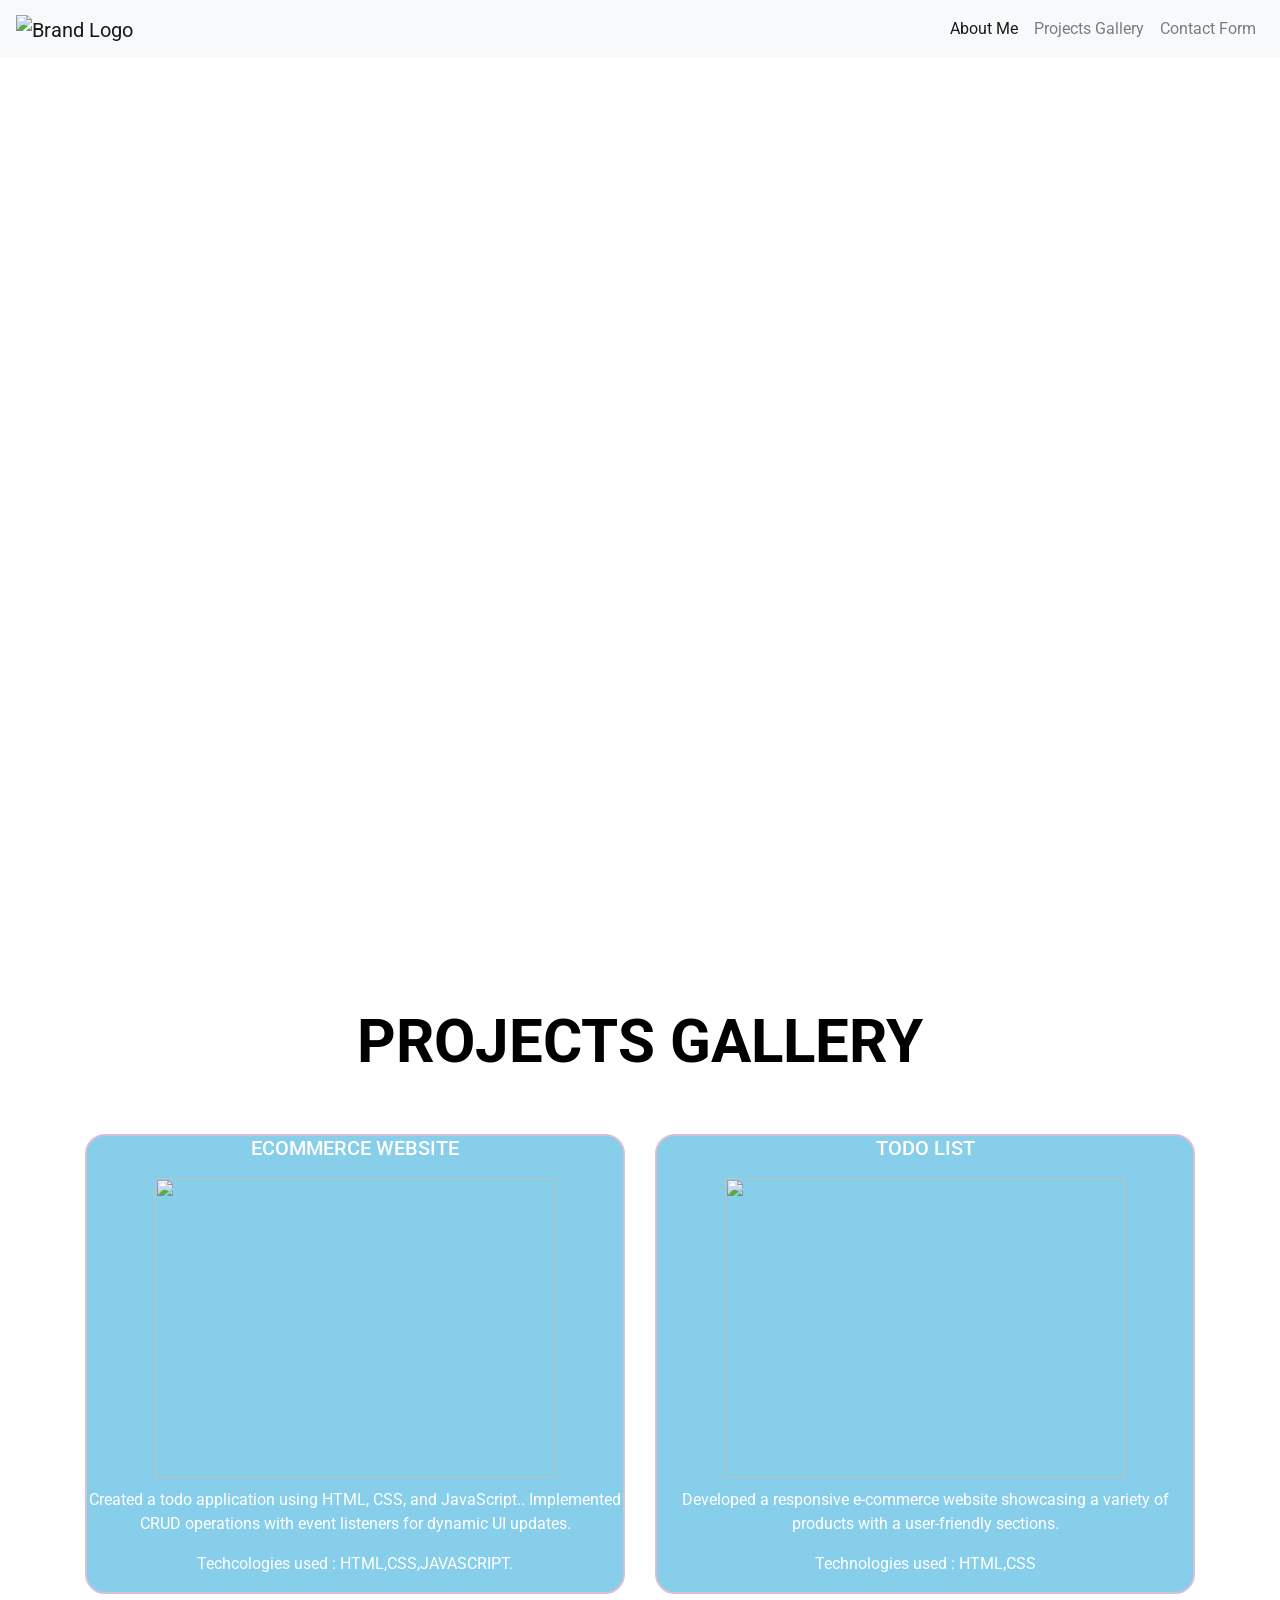
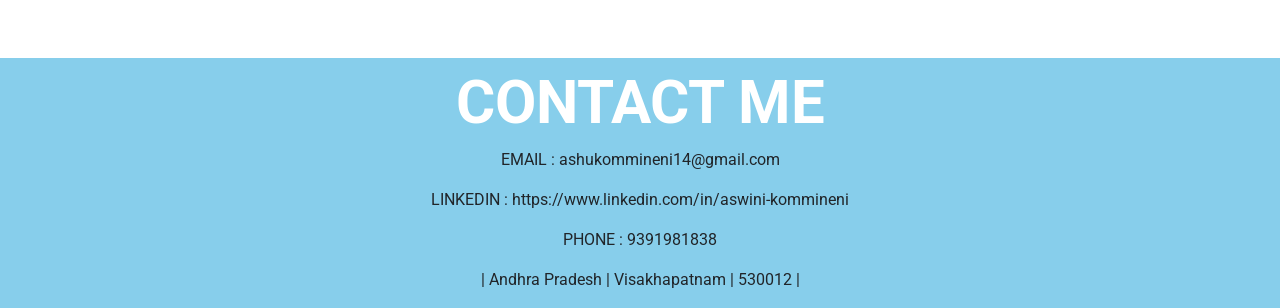
==== portfolio.html @ 0c98e852 "Add files via upload" ====
<!DOCTYPE html>
<html lang="en">
<head>
    <link rel="stylesheet" href="portfolio.css">
    <link rel="stylesheet" href="https://stackpath.bootstrapcdn.com/bootstrap/4.5.2/css/bootstrap.min.css" integrity="sha384-JcKb8q3iqJ61gNV9KGb8thSsNjpSL0n8PARn9HuZOnIxN0hoP+VmmDGMN5t9UJ0Z" crossorigin="anonymous">
    <script src="https://code.jquery.com/jquery-3.5.1.slim.min.js" integrity="sha384-DfXdz2htPH0lsSSs5nCTpuj/zy4C+OGpamoFVy38MVBnE+IbbVYUew+OrCXaRkfj" crossorigin="anonymous"></script>
    <script src="https://cdn.jsdelivr.net/npm/popper.js@1.16.1/dist/umd/popper.min.js" integrity="sha384-9/reFTGAW83EW2RDu2S0VKaIzap3H66lZH81PoYlFhbGU+6BZp6G7niu735Sk7lN" crossorigin="anonymous"></script>
    <script src="https://stackpath.bootstrapcdn.com/bootstrap/4.5.2/js/bootstrap.min.js" integrity="sha384-B4gt1jrGC7Jh4AgTPSdUtOBvfO8shuf57BaghqFfPlYxofvL8/KUEfYiJOMMV+rV" crossorigin="anonymous"></script>
    
</head>
<body>
    <nav class="navbar navbar-expand-lg navbar-light bg-light">
        <a class="navbar-brand" href="#">
            <img src="https://w7.pngwing.com/pngs/449/539/png-transparent-career-portfolio-artist-s-portfolio-portfolio-miscellaneous-angle-kitchen-thumbnail.png" class="img-fluid" alt="Brand Logo">
        </a>
        <button class="navbar-toggler" type="button" data-toggle="collapse" data-target="#navbarNavAltMarkup" aria-controls="navbarNavAltMarkup" aria-expanded="false" aria-label="Toggle navigation">
            <span class="navbar-toggler-icon"></span>
        </button>
        <div class="collapse navbar-collapse" id="navbarNavAltMarkup">
            <div class="navbar-nav ml-auto">
                <a class="nav-link active" href="#aboutme">About Me<span class="sr-only">(current)</span></a>
                <a class="nav-link" href="#projects">Projects Gallery</a>
                <a class="nav-link" href="#contact">Contact Form</a>
            </div>
        </div>
    </nav>

    <div class="bg-image1 d-flex flex-column justify-content-center" id="aboutme">
        <div class="container">
            <div class="row">
                <div class="col-12">
                        <h class="h1style">Hi, I am Aswini Kommineni</h>
                        <p class="p1style">-Enthusiast Web Developer</p>
                </div>
            </div>
        </div>
    </div>

    

    <div class="projectsbg d-flex flex-column justify-content-center pt-5 pb-5 " id="projects">
        <div class="centeralign">
            <h1 class="projectsp">PROJECTS GALLERY</h1>
        </div>
        <div class="container">
            <div class="row">
                <div class="col-12 col-md-6 mb-3">
                        <div class="projectcard d-flex flex-column justify-content-center mt-5">
                            <h1 class="cardh">ECOMMERCE WEBSITE</h1>
                            <div class="centeralign">
                                <img class="imageh" src="https://influencermarketinghub.com/wp-content/uploads/2021/03/thegem-1024x522.jpg"/>
                            </div>
                            <p class="cardp">Created a todo application using HTML, CSS, and JavaScript.. Implemented CRUD operations with  event listeners for dynamic UI updates.</p>
                            <p class="cardp">Techcologies used : HTML,CSS,JAVASCRIPT.</p>
                        </div>
                </div>
                <div class="col-12 col-md-6 mb-3">
                    <div class="projectcard d-flex flex-column justify-content-center mt-5">
                        <h1 class="cardh">TODO LIST</h1>
                        <div class="centeralign">
                            <img class="imageh" src="https://media.geeksforgeeks.org/wp-content/uploads/20230518223324/Screenshot-from-2023-05-18-22-33-11.png"/>
                            <p class="cardp">Developed a responsive e-commerce website showcasing a variety of products with a user-friendly sections.</p>
                            <p class="cardp">Technologies used : HTML,CSS </p>
                        </div>    
                    </div>
                </div>
            </div>
        </div>
    </div>

    <div class="bgcontact d-flex flex-column " id="contact">
        <div class="centeralign">
            <h class="contacth">CONTACT ME</h>
        </div>
        <div class="container">
            <div class="row">
                <div class="col-12">
                      <p>EMAIL : ashukommineni14@gmail.com</p> 
                      <p>LINKEDIN : https://www.linkedin.com/in/aswini-kommineni</p> 
                      <p>PHONE : 9391981838</p>
                      <p>| Andhra Pradesh | Visakhapatnam | 530012 |</p>
                </div>
            </div>
        </div>
    </div>
</body>
</html>
---- portfolio.css ----
@import url("https://fonts.googleapis.com/css2?family=Bree+Serif&family=Caveat:wght@400;700&family=Lobster&family=Monoton&family=Open+Sans:ital,wght@0,400;0,700;1,400;1,700&family=Playfair+Display+SC:ital,wght@0,400;0,700;1,700&family=Playfair+Display:ital,wght@0,400;0,700;1,700&family=Roboto:ital,wght@0,400;0,700;1,400;1,700&family=Source+Sans+Pro:ital,wght@0,400;0,700;1,700&family=Work+Sans:ital,wght@0,400;0,700;1,700&display=swap");

.img-fluid{
    height:30px;
    width:50px;
   
}

.bg-image1
{
    height:100vh;
    background-image: url("https://c4.wallpaperflare.com/wallpaper/214/66/406/development-programming-language-programming-web-development-hd-wallpaper-preview.jpg");
    background-size : cover;
}

.h1style
{
    font-size: 60px;
    font-weight: bold;
    color: white;
}

.p1style
{
    font-size: 40px;
    font-weight: bold;
    color: white;
}

.centeralign
{
    text-align: center;
}

.projectcard
{
    text-align:center;
    border-radius: 20px;
    border-width:2px;
    border-style : solid;
    border-color: thistle;
    background-size:cover;
    background-color: skyblue;
}

.projectsbg
{
    height:100%;
    background-color : white;
    background-size: cover;
}


.cardh
{
    font-size: 20px;
    color:white;
}

.imageh
{
    margin:10px;
    height:300px;
    width:400px;
    
}

.cardp
{
    color:white;
}

.bgcontact
{
    background-color: skyblue;
    background-size: cover;
    height: 100%;
    text-align : center;
}

.contacth
{
    color:white;
    font-size: 60px;
    font-weight: bold;
}

.projectsp
{
    color:black;
    font-size: 60px;
    font-weight: bold;
}

.contactp
{
    color:white;
}
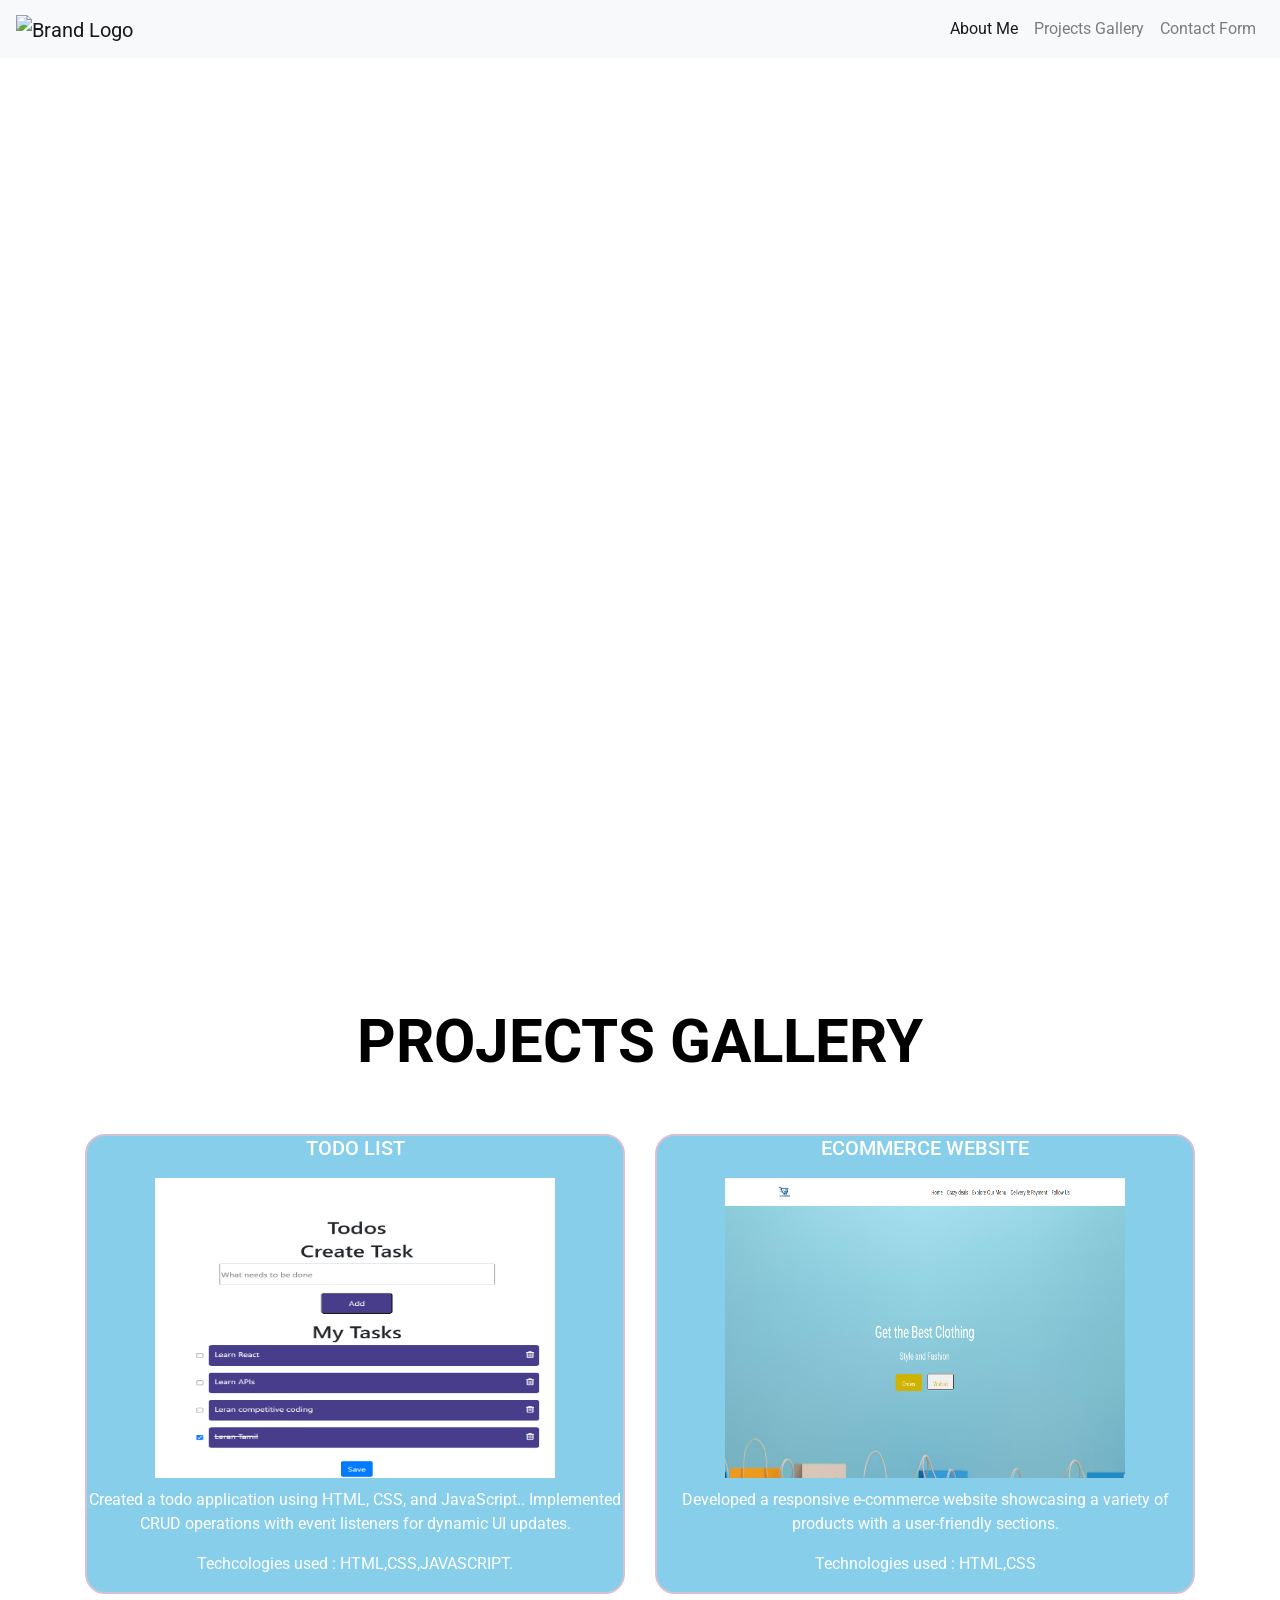
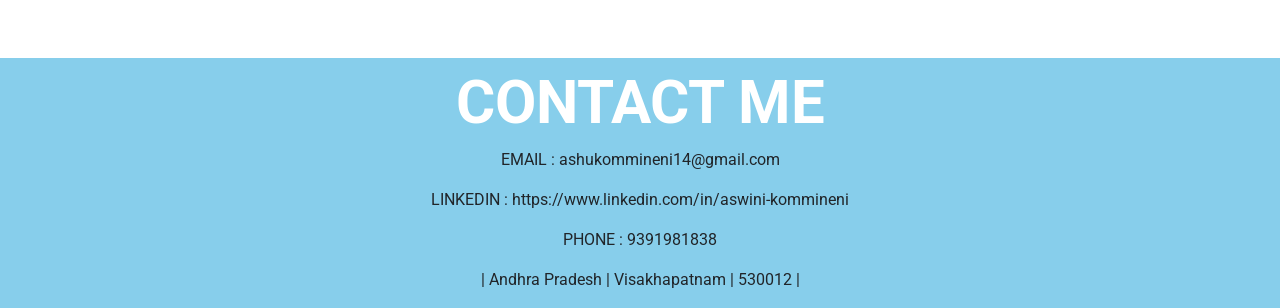
==== commit 63734f75: "Modified images" ====
--- a/portfolio.html
+++ b/portfolio.html
@@ -30,7 +30,7 @@
             <div class="row">
                 <div class="col-12">
                         <h class="h1style">Hi, I am Aswini Kommineni</h>
-                        <p class="p1style">-Enthusiast Web Developer</p>
+                        <p class="p1style">-Aspiring Full Stack Developer</p>
                 </div>
             </div>
         </div>
@@ -46,9 +46,9 @@
             <div class="row">
                 <div class="col-12 col-md-6 mb-3">
                         <div class="projectcard d-flex flex-column justify-content-center mt-5">
-                            <h1 class="cardh">ECOMMERCE WEBSITE</h1>
+                            <h1 class="cardh">TODO LIST</h1>
                             <div class="centeralign">
-                                <img class="imageh" src="https://influencermarketinghub.com/wp-content/uploads/2021/03/thegem-1024x522.jpg"/>
+                                <img class="imageh" src="images/TODOLIST.png"/>
                             </div>
                             <p class="cardp">Created a todo application using HTML, CSS, and JavaScript.. Implemented CRUD operations with  event listeners for dynamic UI updates.</p>
                             <p class="cardp">Techcologies used : HTML,CSS,JAVASCRIPT.</p>
@@ -56,9 +56,9 @@
                 </div>
                 <div class="col-12 col-md-6 mb-3">
                     <div class="projectcard d-flex flex-column justify-content-center mt-5">
-                        <h1 class="cardh">TODO LIST</h1>
+                        <h1 class="cardh">ECOMMERCE WEBSITE</h1>
                         <div class="centeralign">
-                            <img class="imageh" src="https://media.geeksforgeeks.org/wp-content/uploads/20230518223324/Screenshot-from-2023-05-18-22-33-11.png"/>
+                            <img class="imageh" src="images/Ecommerce.png"/>
                             <p class="cardp">Developed a responsive e-commerce website showcasing a variety of products with a user-friendly sections.</p>
                             <p class="cardp">Technologies used : HTML,CSS </p>
                         </div>    
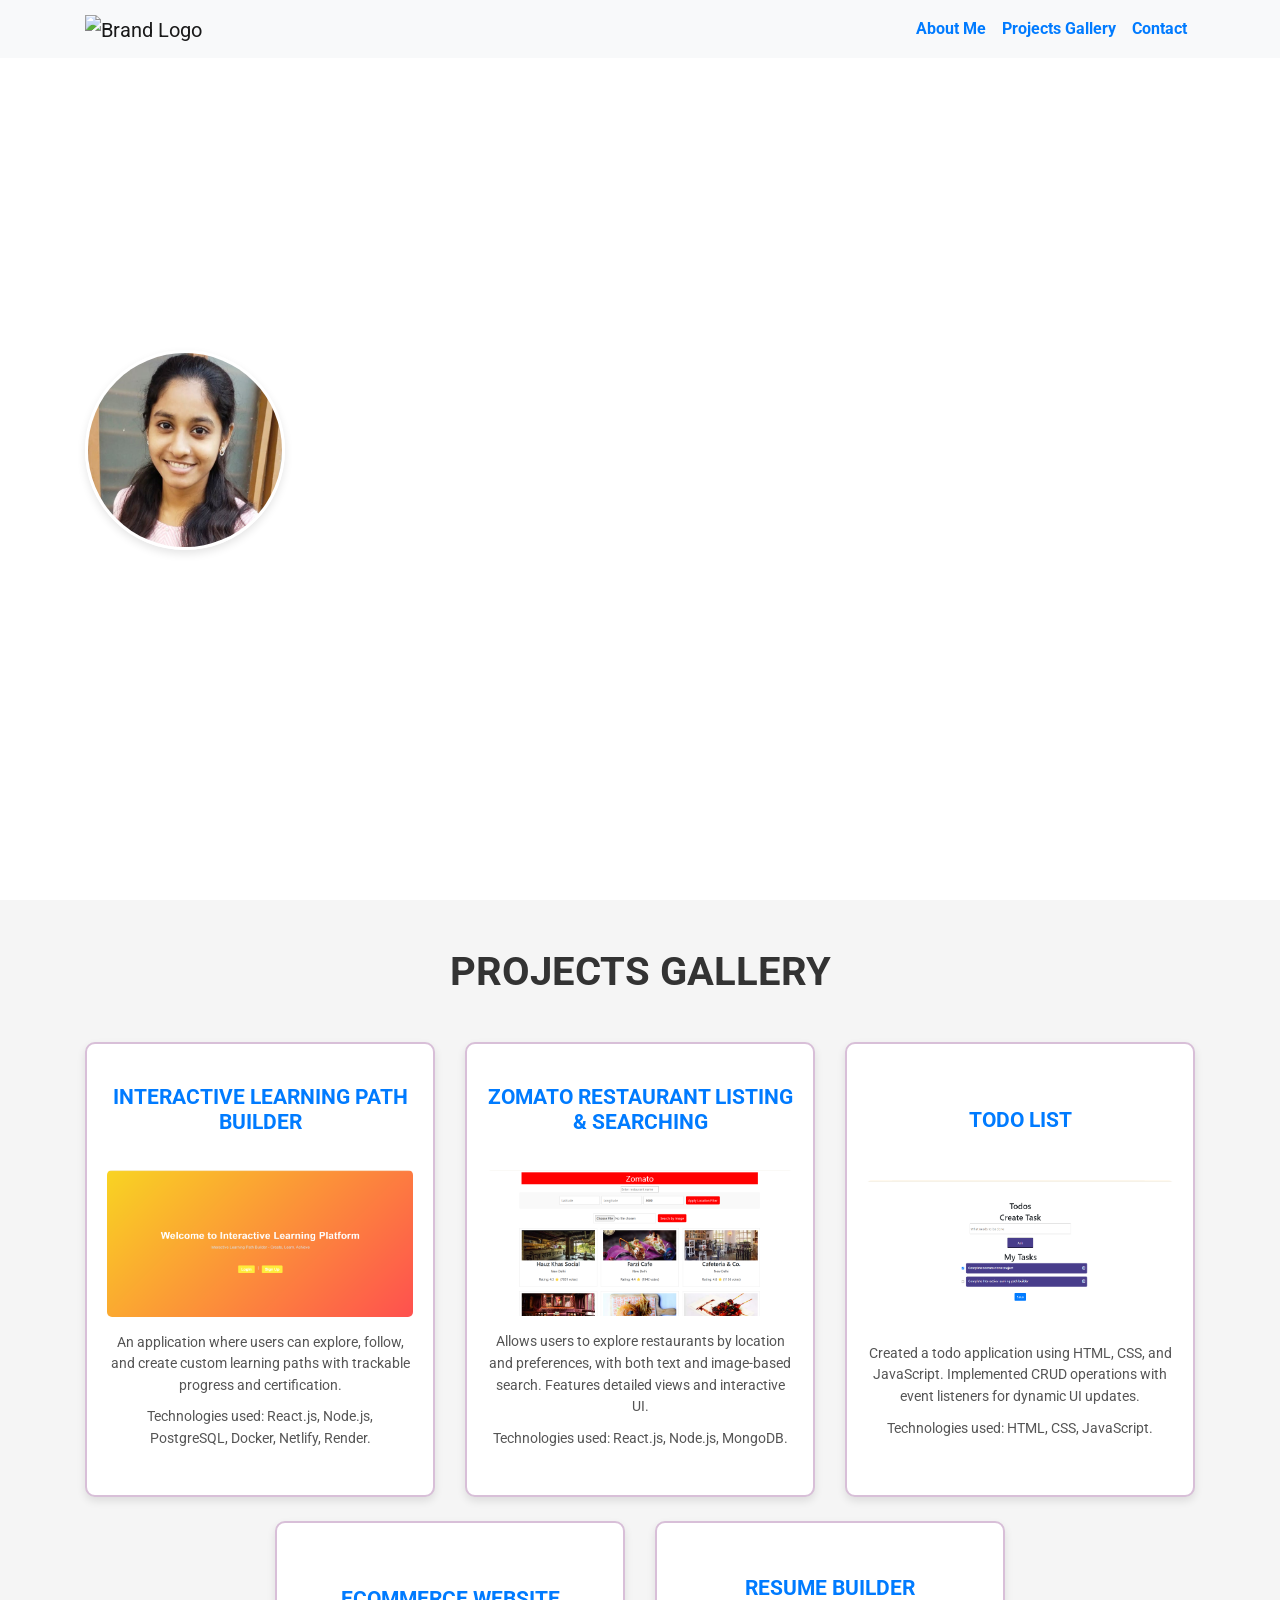
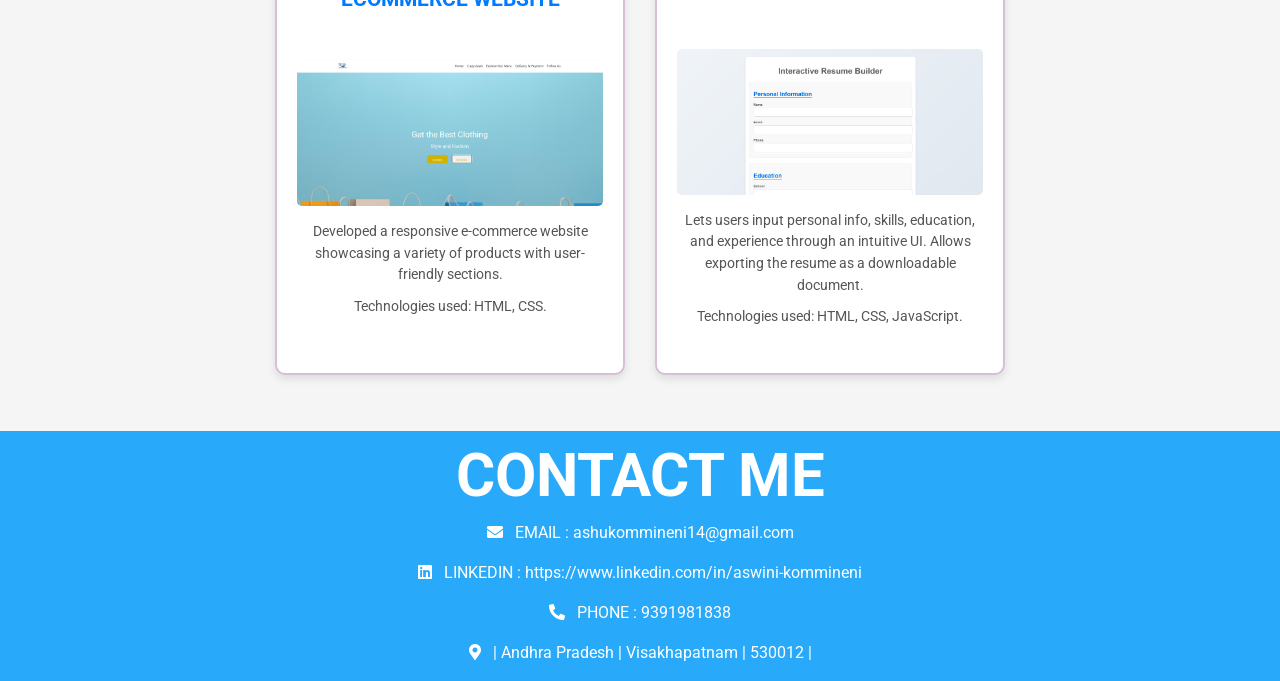
==== commit 6753eea5: "Added projects" ====
--- a/portfolio.html
+++ b/portfolio.html
@@ -6,21 +6,25 @@
     <script src="https://code.jquery.com/jquery-3.5.1.slim.min.js" integrity="sha384-DfXdz2htPH0lsSSs5nCTpuj/zy4C+OGpamoFVy38MVBnE+IbbVYUew+OrCXaRkfj" crossorigin="anonymous"></script>
     <script src="https://cdn.jsdelivr.net/npm/popper.js@1.16.1/dist/umd/popper.min.js" integrity="sha384-9/reFTGAW83EW2RDu2S0VKaIzap3H66lZH81PoYlFhbGU+6BZp6G7niu735Sk7lN" crossorigin="anonymous"></script>
     <script src="https://stackpath.bootstrapcdn.com/bootstrap/4.5.2/js/bootstrap.min.js" integrity="sha384-B4gt1jrGC7Jh4AgTPSdUtOBvfO8shuf57BaghqFfPlYxofvL8/KUEfYiJOMMV+rV" crossorigin="anonymous"></script>
+    <link rel="stylesheet" href="https://cdnjs.cloudflare.com/ajax/libs/font-awesome/5.15.3/css/all.min.css">
+    
     
 </head>
 <body>
-    <nav class="navbar navbar-expand-lg navbar-light bg-light">
-        <a class="navbar-brand" href="#">
-            <img src="https://w7.pngwing.com/pngs/449/539/png-transparent-career-portfolio-artist-s-portfolio-portfolio-miscellaneous-angle-kitchen-thumbnail.png" class="img-fluid" alt="Brand Logo">
-        </a>
-        <button class="navbar-toggler" type="button" data-toggle="collapse" data-target="#navbarNavAltMarkup" aria-controls="navbarNavAltMarkup" aria-expanded="false" aria-label="Toggle navigation">
-            <span class="navbar-toggler-icon"></span>
-        </button>
-        <div class="collapse navbar-collapse" id="navbarNavAltMarkup">
-            <div class="navbar-nav ml-auto">
-                <a class="nav-link active" href="#aboutme">About Me<span class="sr-only">(current)</span></a>
-                <a class="nav-link" href="#projects">Projects Gallery</a>
-                <a class="nav-link" href="#contact">Contact Form</a>
+    <nav class="navbar navbar-expand-lg navbar-light bg-light fixed-top">
+        <div class="container">
+            <a class="navbar-brand" href="#">
+                <img src="https://www.seekpng.com/png/detail/111-1112824_picture-my-portfolio-logo-png.png" class="img-fluid" alt="Brand Logo" style="max-height: 40px;">
+            </a>
+            <button class="navbar-toggler" type="button" data-toggle="collapse" data-target="#navbarNavAltMarkup" aria-controls="navbarNavAltMarkup" aria-expanded="false" aria-label="Toggle navigation">
+                <span class="navbar-toggler-icon"></span>
+            </button>
+            <div class="collapse navbar-collapse" id="navbarNavAltMarkup">
+                <div class="navbar-nav ml-auto">
+                    <a class="nav-link active" href="#aboutme">About Me<span class="sr-only">(current)</span></a>
+                    <a class="nav-link active " href="#projects">Projects Gallery</a>
+                    <a class="nav-link active" href="#contact">Contact </a>
+                </div>
             </div>
         </div>
     </nav>
@@ -29,45 +33,98 @@
         <div class="container">
             <div class="row">
                 <div class="col-12">
-                        <h class="h1style">Hi, I am Aswini Kommineni</h>
-                        <p class="p1style">-Aspiring Full Stack Developer</p>
-                </div>
-            </div>
-        </div>
-    </div>
-
-    
-
-    <div class="projectsbg d-flex flex-column justify-content-center pt-5 pb-5 " id="projects">
-        <div class="centeralign">
-            <h1 class="projectsp">PROJECTS GALLERY</h1>
-        </div>
-        <div class="container">
-            <div class="row">
-                <div class="col-12 col-md-6 mb-3">
-                        <div class="projectcard d-flex flex-column justify-content-center mt-5">
-                            <h1 class="cardh">TODO LIST</h1>
-                            <div class="centeralign">
-                                <img class="imageh" src="images/TODOLIST.png"/>
-                            </div>
-                            <p class="cardp">Created a todo application using HTML, CSS, and JavaScript.. Implemented CRUD operations with  event listeners for dynamic UI updates.</p>
-                            <p class="cardp">Techcologies used : HTML,CSS,JAVASCRIPT.</p>
+                    <div class="d-flex align-items-center intro-section">
+                        <img src="images/profileimage1.jpeg" alt="Aswini Kommineni" class="profile-image mr-4">
+                        <div>
+                            <h class="h1style">Hi, I am Aswini Kommineni</h>
+                            <p class="p1style">-Aspiring Software Developer</p>
                         </div>
-                </div>
-                <div class="col-12 col-md-6 mb-3">
-                    <div class="projectcard d-flex flex-column justify-content-center mt-5">
-                        <h1 class="cardh">ECOMMERCE WEBSITE</h1>
-                        <div class="centeralign">
-                            <img class="imageh" src="images/Ecommerce.png"/>
-                            <p class="cardp">Developed a responsive e-commerce website showcasing a variety of products with a user-friendly sections.</p>
-                            <p class="cardp">Technologies used : HTML,CSS </p>
-                        </div>    
                     </div>
                 </div>
             </div>
         </div>
     </div>
-
+    
+    <div class="projectsbg d-flex flex-column justify-content-center pt-5 pb-5" id="projects">
+        <div class="centeralign">
+            <h1 class="projectsp">PROJECTS GALLERY</h1>
+        </div>
+        <div class="container">
+            <!-- Projects Row -->
+            <div class="row justify-content-center">
+                <!-- Interactive Learning Path Builder -->
+                <div class="col-12 col-md-6 col-lg-4 mb-4">
+                    <a href="https://ilp-builder.netlify.app/" target="_blank" class="text-decoration-none text-dark">
+                        <div class="projectcard d-flex flex-column justify-content-center mt-3">
+                            <h1 class="cardh">INTERACTIVE LEARNING PATH BUILDER</h1>
+                            <div class="centeralign">
+                                <img class="imageh" src="images/ilpimage.png"/>
+                            </div>
+                            <p class="cardp">An application where users can explore, follow, and create custom learning paths with trackable progress and certification. </p>
+                            <p class="cardp">Technologies used: React.js, Node.js, PostgreSQL, Docker, Netlify, Render.</p>
+                        </div>
+                    </a>
+                </div>
+                
+                <!-- Zomato Clone -->
+                <div class="col-12 col-md-6 col-lg-4 mb-4">
+                    <a href="https://zomato-clone-2005.netlify.app/" target="_blank" class="text-decoration-none text-dark">
+                        <div class="projectcard d-flex flex-column justify-content-center mt-3">
+                            <h1 class="cardh">ZOMATO RESTAURANT LISTING & SEARCHING</h1>
+                            <div class="centeralign">
+                                <img class="imageh" src="images/zomatoimage.png"/>
+                            </div>
+                            <p class="cardp">Allows users to explore restaurants by location and preferences, with both text and image-based search. Features detailed views and interactive UI.</p>
+                            <p class="cardp">Technologies used: React.js, Node.js, MongoDB.</p>
+                        </div>
+                    </a>
+                </div>
+                
+                <!-- TODO List -->
+                <div class="col-12 col-md-6 col-lg-4 mb-4">
+                    <a href="https://todo-list-2005.netlify.app/" target="_blank" class="text-decoration-none text-dark">
+                        <div class="projectcard d-flex flex-column justify-content-center mt-3">
+                            <h1 class="cardh">TODO LIST</h1>
+                            <div class="centeralign">
+                                <img class="imageh" src="images/TODOLIST.png"/>
+                            </div>
+                            <p class="cardp">Created a todo application using HTML, CSS, and JavaScript. Implemented CRUD operations with event listeners for dynamic UI updates.</p>
+                            <p class="cardp">Technologies used: HTML, CSS, JavaScript.</p>
+                        </div>
+                    </a>
+                </div>
+                
+                <!-- Ecommerce Website -->
+                <div class="col-12 col-md-6 col-lg-4 mb-4">
+                    <a href="https://github.com/aswini-14/ecommercewebsite.git" target="_blank" class="text-decoration-none text-dark">
+                        <div class="projectcard d-flex flex-column justify-content-center mt-3">
+                            <h1 class="cardh">ECOMMERCE WEBSITE</h1>
+                            <div class="centeralign">
+                                <img class="imageh" src="images/Ecommerce.png"/>
+                            </div>
+                            <p class="cardp">Developed a responsive e-commerce website showcasing a variety of products with user-friendly sections.</p>
+                            <p class="cardp">Technologies used: HTML, CSS.</p>
+                        </div>
+                    </a>
+                </div>
+                
+                <!-- Resume Builder -->
+                <div class="col-12 col-md-6 col-lg-4 mb-4">
+                    <a href="https://github.com/aswini-14/CodeClauseInternship_ResumeBuilder.git" target="_blank" class="text-decoration-none text-dark">
+                        <div class="projectcard d-flex flex-column justify-content-center mt-3">
+                            <h1 class="cardh">RESUME BUILDER</h1>
+                            <div class="centeralign">
+                                <img class="imageh" src="images/resumeimage.png"/>
+                            </div>
+                            <p class="cardp">Lets users input personal info, skills, education, and experience through an intuitive UI. Allows exporting the resume as a downloadable document.</p>
+                            <p class="cardp">Technologies used: HTML, CSS, JavaScript.</p>
+                        </div>
+                    </a>
+                </div>
+            </div>
+        </div>
+    </div>
+    
     <div class="bgcontact d-flex flex-column " id="contact">
         <div class="centeralign">
             <h class="contacth">CONTACT ME</h>
@@ -75,13 +132,13 @@
         <div class="container">
             <div class="row">
                 <div class="col-12">
-                      <p>EMAIL : ashukommineni14@gmail.com</p> 
-                      <p>LINKEDIN : https://www.linkedin.com/in/aswini-kommineni</p> 
-                      <p>PHONE : 9391981838</p>
-                      <p>| Andhra Pradesh | Visakhapatnam | 530012 |</p>
+                      <p><i class="fas fa-envelope mr-2"></i> EMAIL : ashukommineni14@gmail.com</p> 
+                      <p><i class="fab fa-linkedin mr-2"></i> LINKEDIN : https://www.linkedin.com/in/aswini-kommineni</p> 
+                      <p><i class="fas fa-phone-alt mr-2"></i> PHONE : 9391981838</p>
+                      <p><i class="fas fa-map-marker-alt mr-2"></i> | Andhra Pradesh | Visakhapatnam | 530012 |</p>
                 </div>
             </div>
         </div>
     </div>
 </body>
-</html>
+</html>
--- a/portfolio.css
+++ b/portfolio.css
@@ -72,10 +72,11 @@
 
 .bgcontact
 {
-    background-color: skyblue;
+    background-color: #28a9f9;
     background-size: cover;
     height: 100%;
     text-align : center;
+    color:white;
 }
 
 .contacth
@@ -87,7 +88,7 @@
 
 .projectsp
 {
-    color:black;
+    color:white;
     font-size: 60px;
     font-weight: bold;
 }
@@ -95,4 +96,145 @@
 .contactp
 {
     color:white;
+}
+
+.navbar1 {
+    position: sticky;
+    top: 0;
+    z-index: 1000;  /* Ensures the navbar stays on top of other content */
+}
+/* Add these styles to your portfolio.css file */
+
+/* Project Card Styling */
+.projectcard {
+    height: 100%;
+    border-radius: 10px;
+    background-color: white;
+    padding: 20px;
+    box-shadow: 0 4px 8px rgba(0, 0, 0, 0.1);
+    transition: transform 0.3s ease, box-shadow 0.3s ease;
+    margin-bottom: 15px;
+    
+}
+
+.projectcard:hover {
+    transform: translateY(-5px);
+    box-shadow: 0 8px 16px rgba(0, 0, 0, 0.2);
+}
+
+/* Project Card Image */
+.imageh {
+    width: 100%;
+    height: auto;
+    max-height: 200px;
+    object-fit: cover;
+    border-radius: 5px;
+    margin: 15px 0;
+}
+
+/* Project Card Heading */
+.cardh {
+    font-size: 1.3rem;
+    font-weight: bold;
+    text-align: center;
+    margin-bottom: 15px;
+    min-height: 60px;
+    display: flex;
+    align-items: center;
+    justify-content: center;
+    color:#007bff ;
+}
+
+/* Project Card Description */
+.cardp {
+    font-size: 0.9rem;
+    line-height: 1.5;
+    color: #555;
+    margin-bottom: 10px;
+}
+
+/* Projects Section Background */
+.projectsbg {
+    padding: 50px 0;
+    background-color: #f5f5f5;
+}
+
+/* Projects Section Title */
+.projectsp {
+    font-size: 2.5rem;
+    font-weight: bold;
+    margin-bottom: 30px;
+    text-align: center;
+    color: #333;
+}
+
+/* Responsive Adjustments */
+@media (max-width: 992px) {
+    .cardh {
+        font-size: 1.2rem;
+        min-height: 50px;
+    }
+}
+
+@media (max-width: 768px) {
+    .projectcard {
+        margin-bottom: 25px;
+    }
+    
+    .imageh {
+        max-height: 250px;
+    }
+}
+
+@media (max-width: 576px) {
+    .cardh {
+        font-size: 1.1rem;
+        min-height: 40px;
+    }
+    
+    .projectcard {
+        padding: 15px;
+    }
+    
+    .projectsp {
+        font-size: 2rem;
+    }
+}
+
+/* Helper for image centering */
+.centeralign {
+    text-align: center;
+    width: 100%;
+}
+.navbar .nav-link.active {
+    color: #007bff !important;
+    font-weight: bold;
+}
+.profile-image {
+    width: 200px;
+    height: 200px;
+    border-radius: 50%;
+    object-fit: cover;
+    border: 3px solid #fff;
+    box-shadow: 0 4px 8px rgba(0,0,0,0.1);
+}
+
+@media (max-width: 768px) {
+    .profile-image {
+        width: 120px;
+        height: 120px;
+    }
+}
+
+@media (max-width: 576px) {
+    .profile-image {
+        width: 100px;
+        height: 100px;
+        margin-bottom: 15px;
+    }
+    
+    .intro-section {
+        flex-direction: column;
+        text-align: center;
+    }
 }
